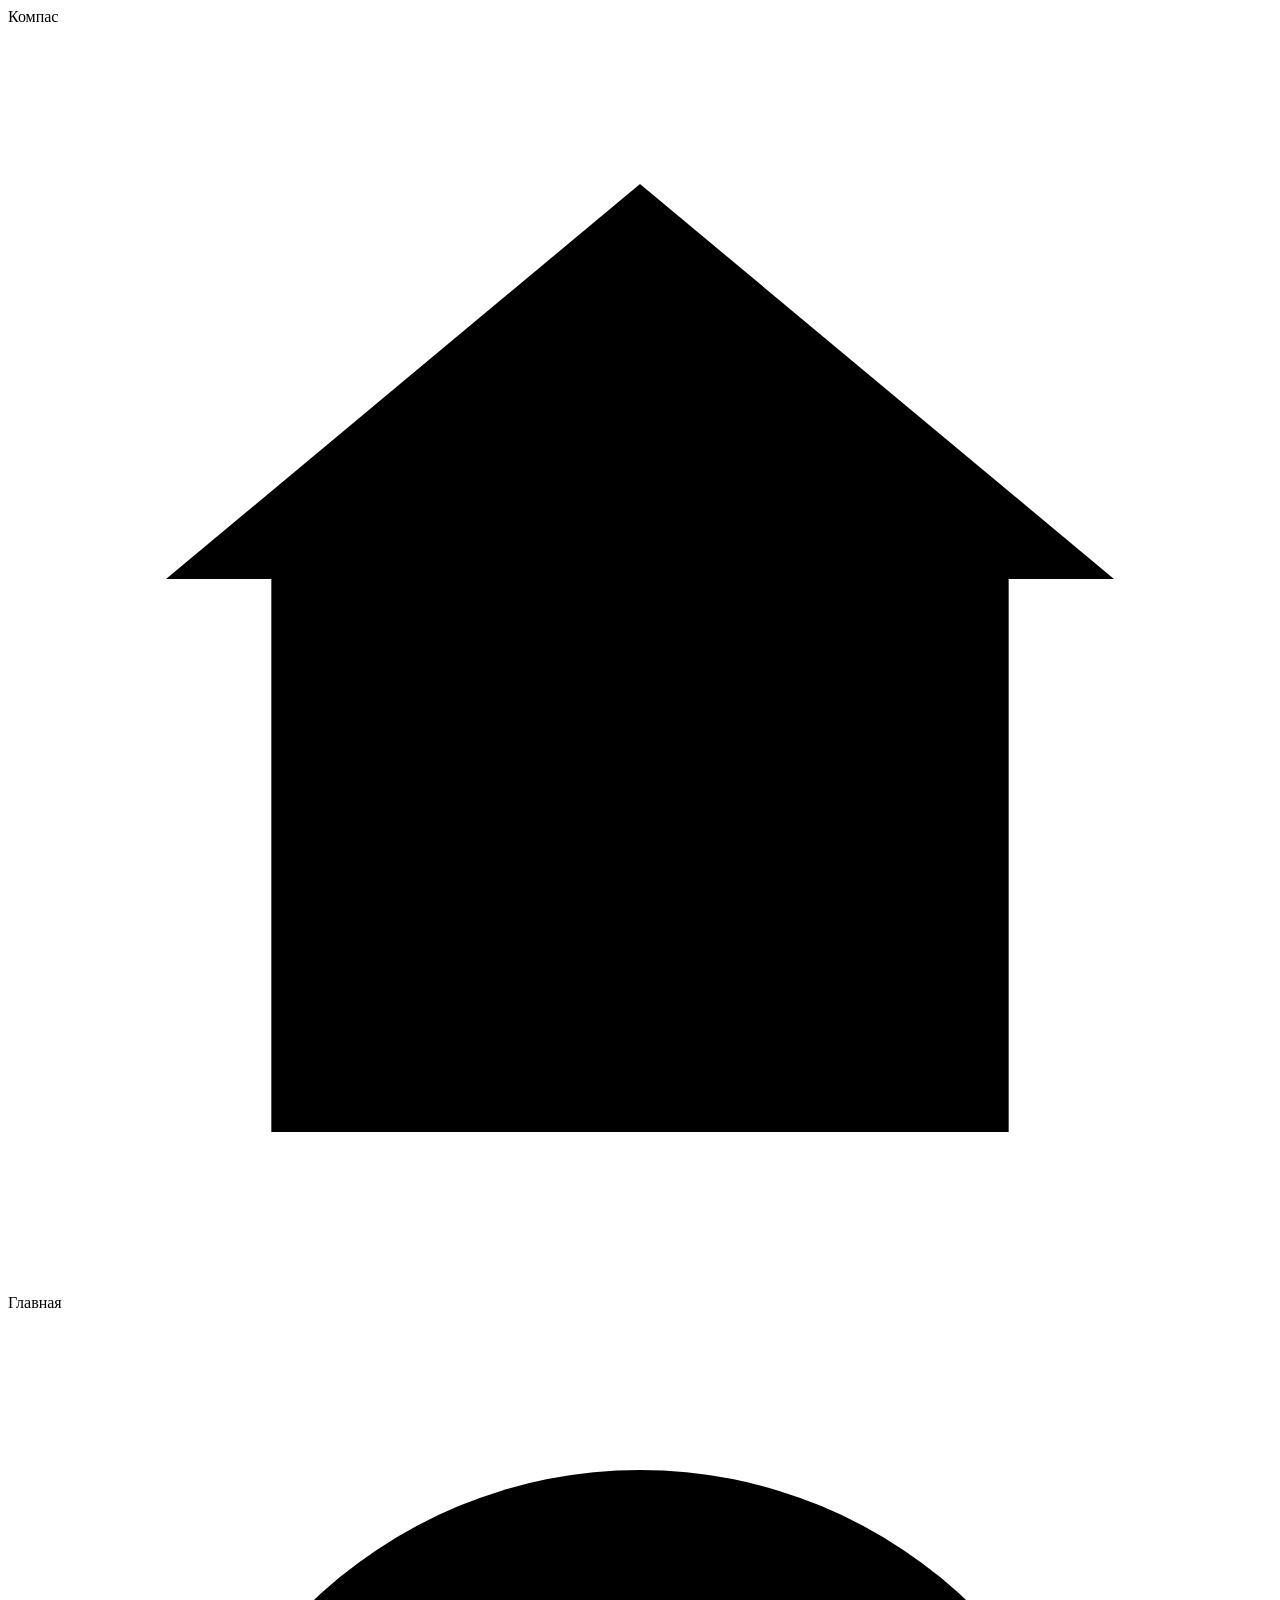
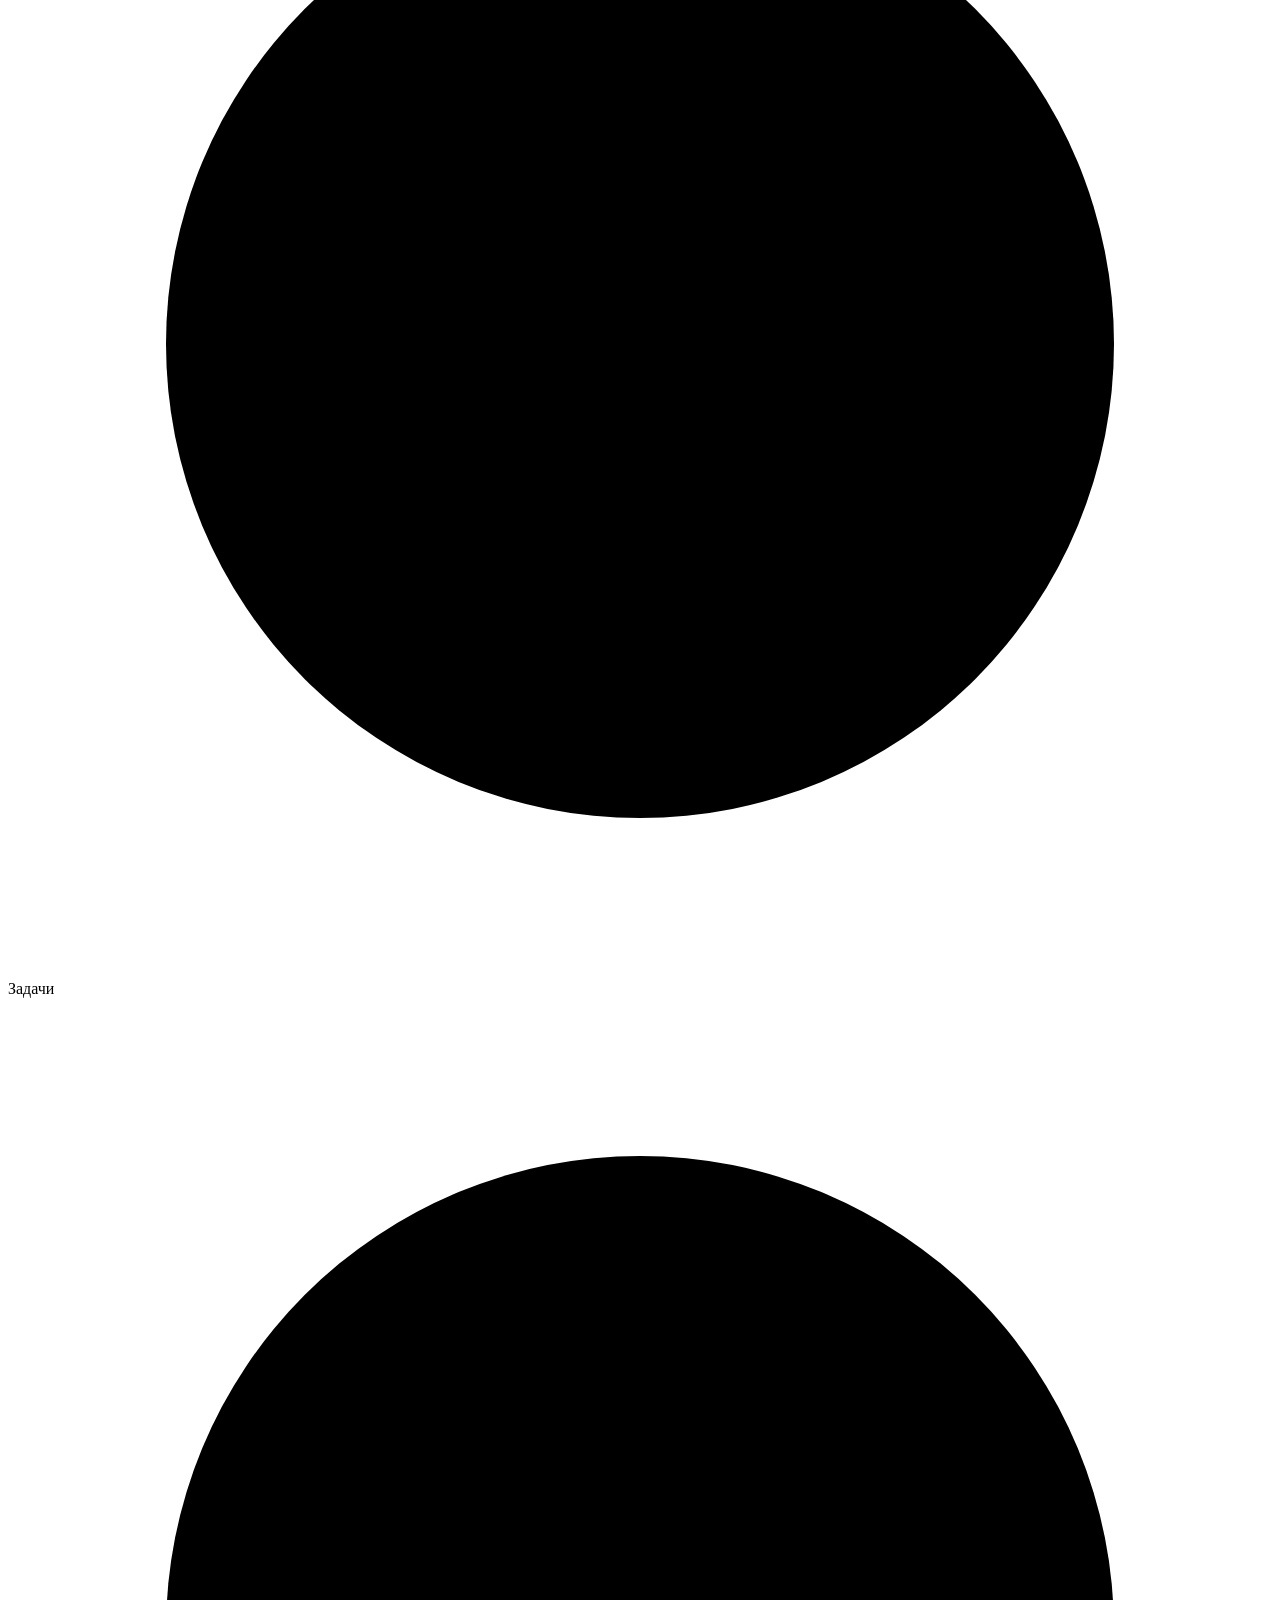
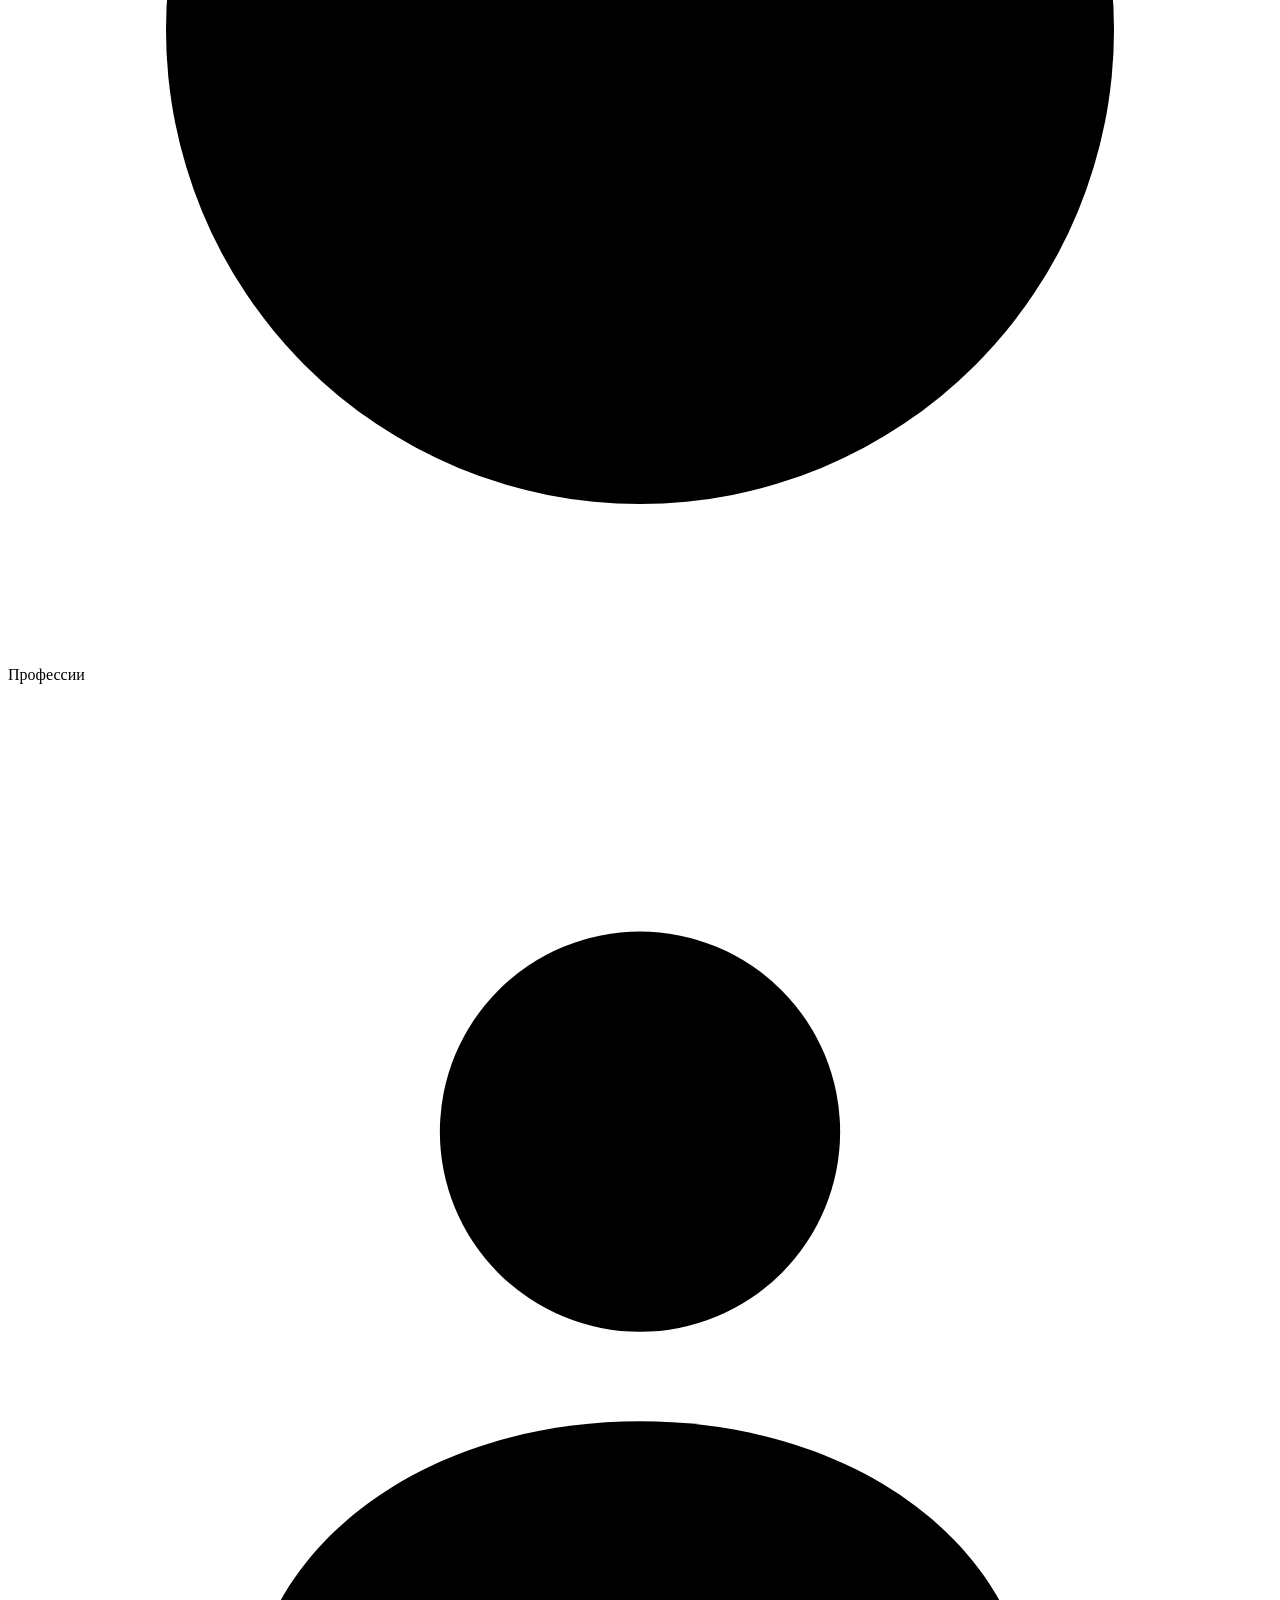
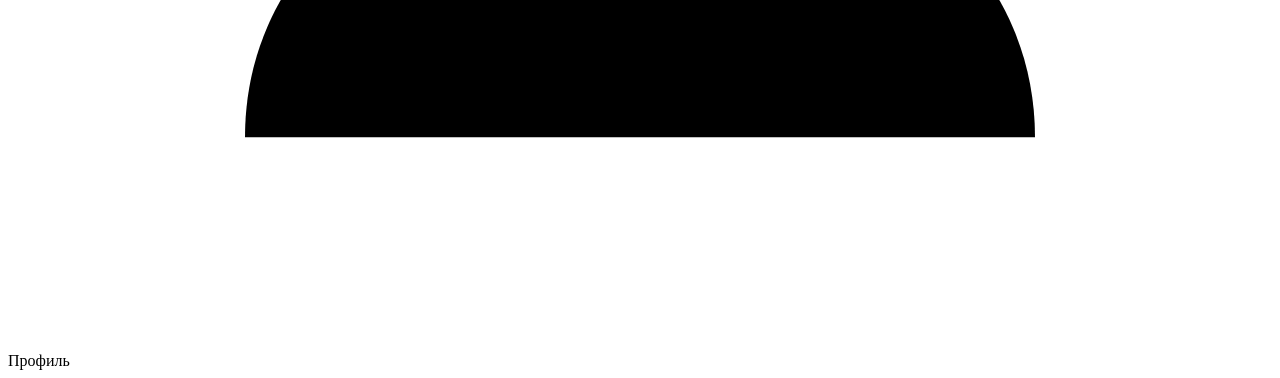
==== app/static/index.html @ f7890477 "Мини-приложение и кабинет педагога: вкладки, тренажёр, достижения Навигация сведена к четырём нижним" ====
<!DOCTYPE html>
<html lang="ru">
<head>
<meta charset="UTF-8">
<meta name="viewport" content="width=device-width, initial-scale=1, viewport-fit=cover">
<meta name="theme-color" content="#101114">
<title>Компас — навигатор по профессиям</title>
<link rel="icon" href="data:image/svg+xml,%3Csvg xmlns='http://www.w3.org/2000/svg' viewBox='0 0 32 32'%3E%3Crect width='32' height='32' rx='9' fill='%23007AFF'/%3E%3Ccircle cx='16' cy='16' r='9' fill='none' stroke='white' stroke-width='2'/%3E%3Cpath d='M20 12l-2.5 5.5L12 20l2.5-5.5L20 12z' fill='white'/%3E%3C/svg%3E">
<link rel="stylesheet" href="/static/styles.css?v=8">
</head>
<body>

<div class="phone">
  <div class="bar split">
    <div class="h4" id="bar-title">Компас</div>
    <div class="link hidden" id="bar-action"></div>
  </div>
  <div class="thin"><i id="bar-progress" style="width:0%"></i></div>
  <div class="body" id="view"></div>
  <nav class="tabs hidden" id="tabs">
    <div class="tab" data-tab="home">
      <svg viewBox="0 0 24 24"><path d="M3 10.5 12 3l9 7.5"/><path d="M5 9.5V21h14V9.5"/></svg>
      Главная
    </div>
    <div class="tab" data-tab="practice">
      <svg viewBox="0 0 24 24"><circle cx="12" cy="12" r="9"/><circle cx="12" cy="12" r="4"/><circle cx="12" cy="12" r="1"/></svg>
      Задачи
    </div>
    <div class="tab" data-tab="careers">
      <svg viewBox="0 0 24 24"><circle cx="12" cy="12" r="9"/><path d="M15.5 8.5 13 13l-4.5 2.5L11 11z"/></svg>
      Профессии
    </div>
    <div class="tab" data-tab="profile">
      <svg viewBox="0 0 24 24"><circle cx="12" cy="8.5" r="3.8"/><path d="M4.5 20c0-3.6 3.4-6 7.5-6s7.5 2.4 7.5 6"/></svg>
      Профиль
    </div>
  </nav>
</div>

<script src="/static/shared.js?v=8"></script>
<script src="/static/app.js?v=8"></script>
</body>
</html>
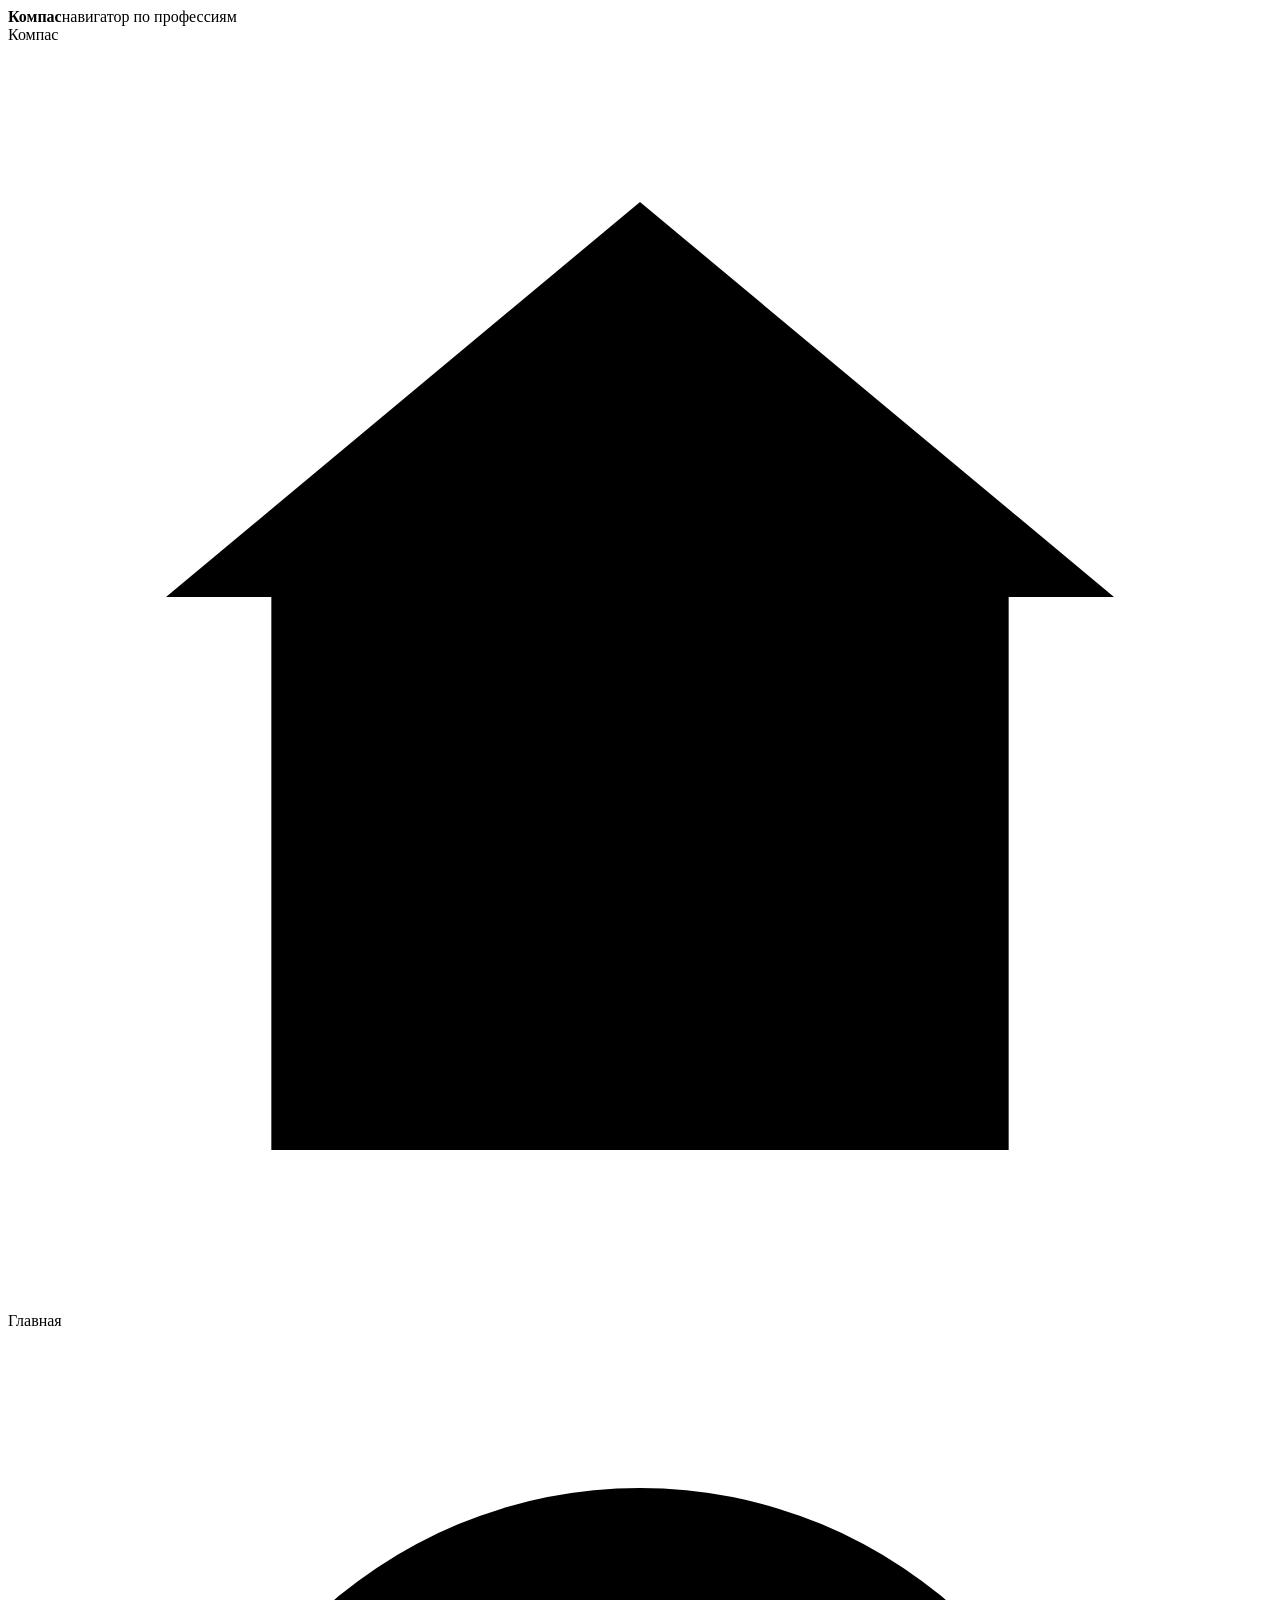
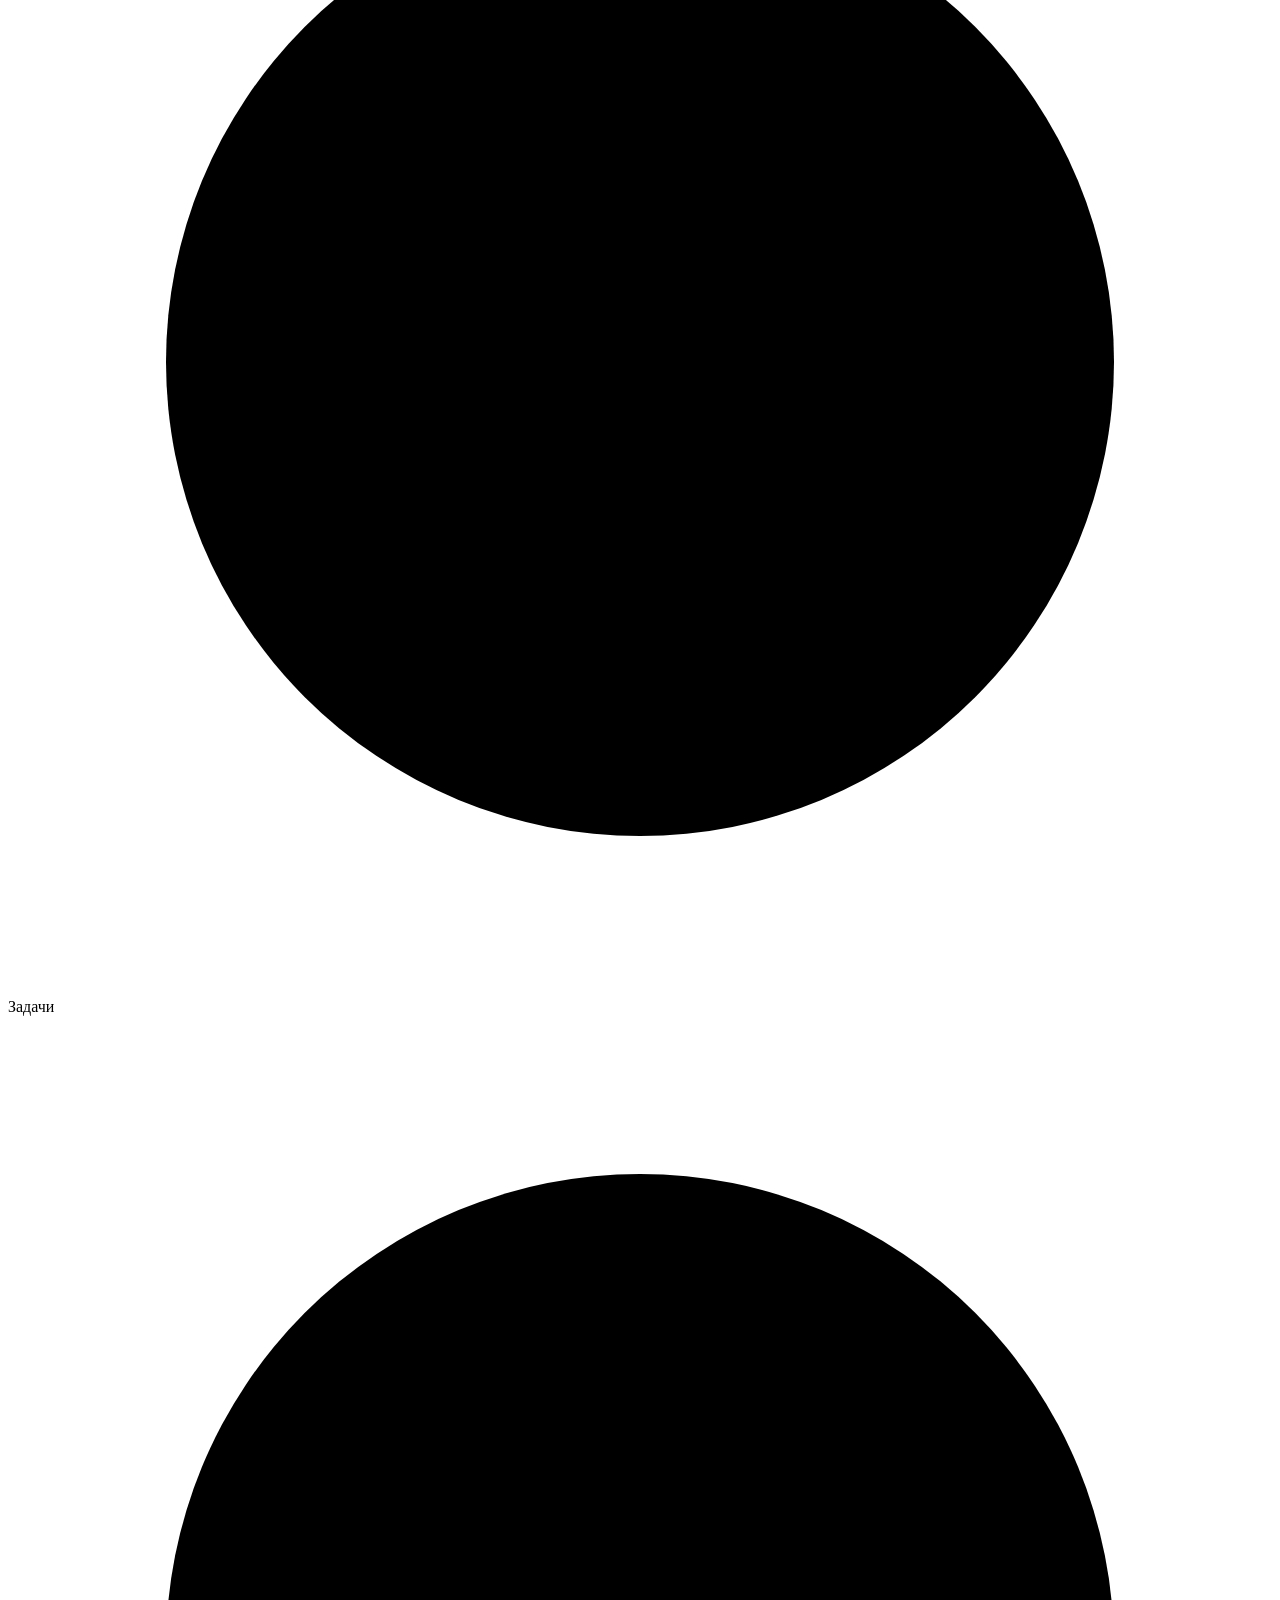
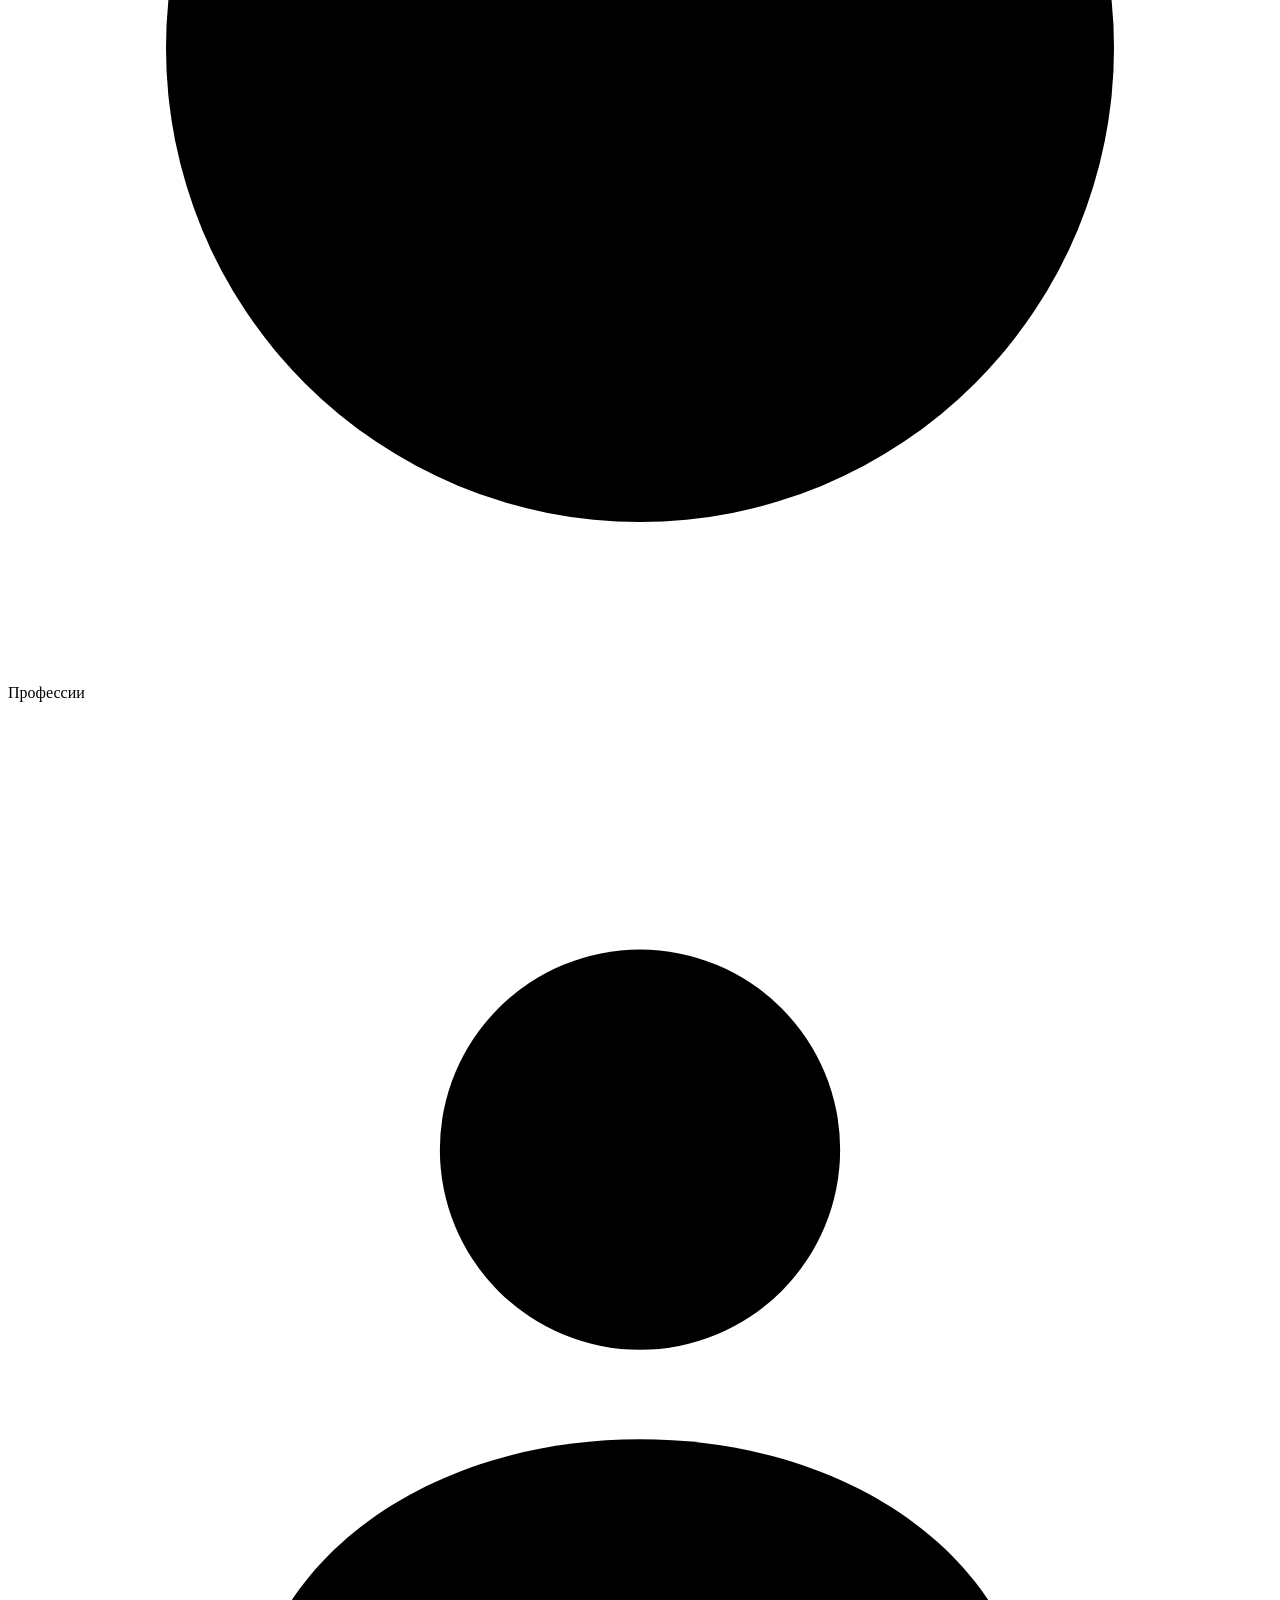
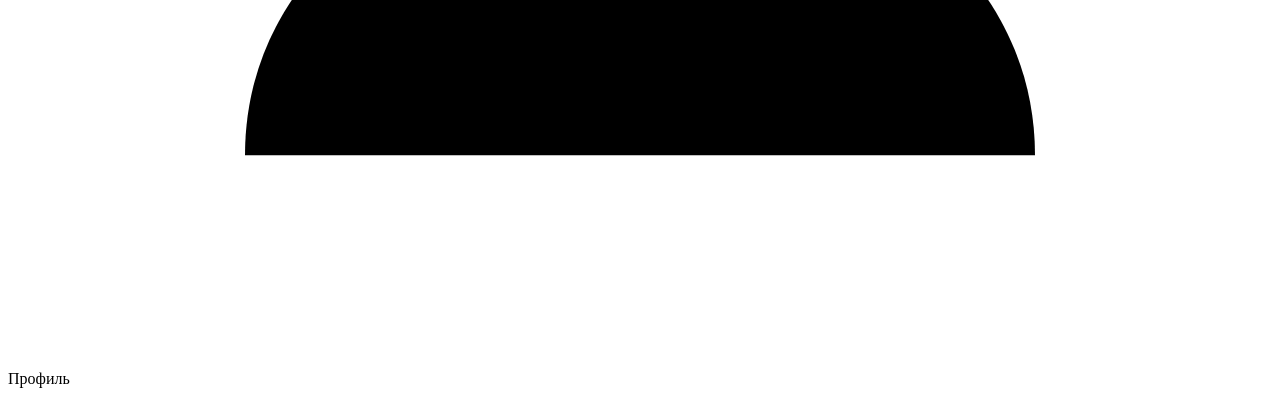
==== commit dbc87966: "feat(ui): раскладка для широкого экрана вместо телефона посреди пустоты В браузере приложение открыв" ====
--- a/app/static/index.html
+++ b/app/static/index.html
@@ -6,12 +6,15 @@
 <meta name="theme-color" content="#101114">
 <title>Компас — навигатор по профессиям</title>
 <link rel="icon" href="data:image/svg+xml,%3Csvg xmlns='http://www.w3.org/2000/svg' viewBox='0 0 32 32'%3E%3Crect width='32' height='32' rx='9' fill='%23007AFF'/%3E%3Ccircle cx='16' cy='16' r='9' fill='none' stroke='white' stroke-width='2'/%3E%3Cpath d='M20 12l-2.5 5.5L12 20l2.5-5.5L20 12z' fill='white'/%3E%3C/svg%3E">
-<link rel="stylesheet" href="/static/styles.css?v=8">
+<link rel="stylesheet" href="/static/styles.css?v=12">
 </head>
 <body>
 
 <div class="phone">
   <div class="bar split">
+    <!-- на широком экране в шапке появляется имя продукта: там нет ни адресной
+         строки мессенджера, ни иконки приложения, по которым его узнают -->
+    <div class="deskbrand"><b>Компас</b><span>навигатор по профессиям</span></div>
     <div class="h4" id="bar-title">Компас</div>
     <div class="link hidden" id="bar-action"></div>
   </div>
@@ -37,7 +40,9 @@
   </nav>
 </div>
 
-<script src="/static/shared.js?v=8"></script>
-<script src="/static/app.js?v=8"></script>
+<!-- мост мессенджера: даёт подписанные данные пользователя и тему оформления -->
+<script src="https://telegram.org/js/telegram-web-app.js"></script>
+<script src="/static/shared.js?v=12"></script>
+<script src="/static/app.js?v=12"></script>
 </body>
 </html>
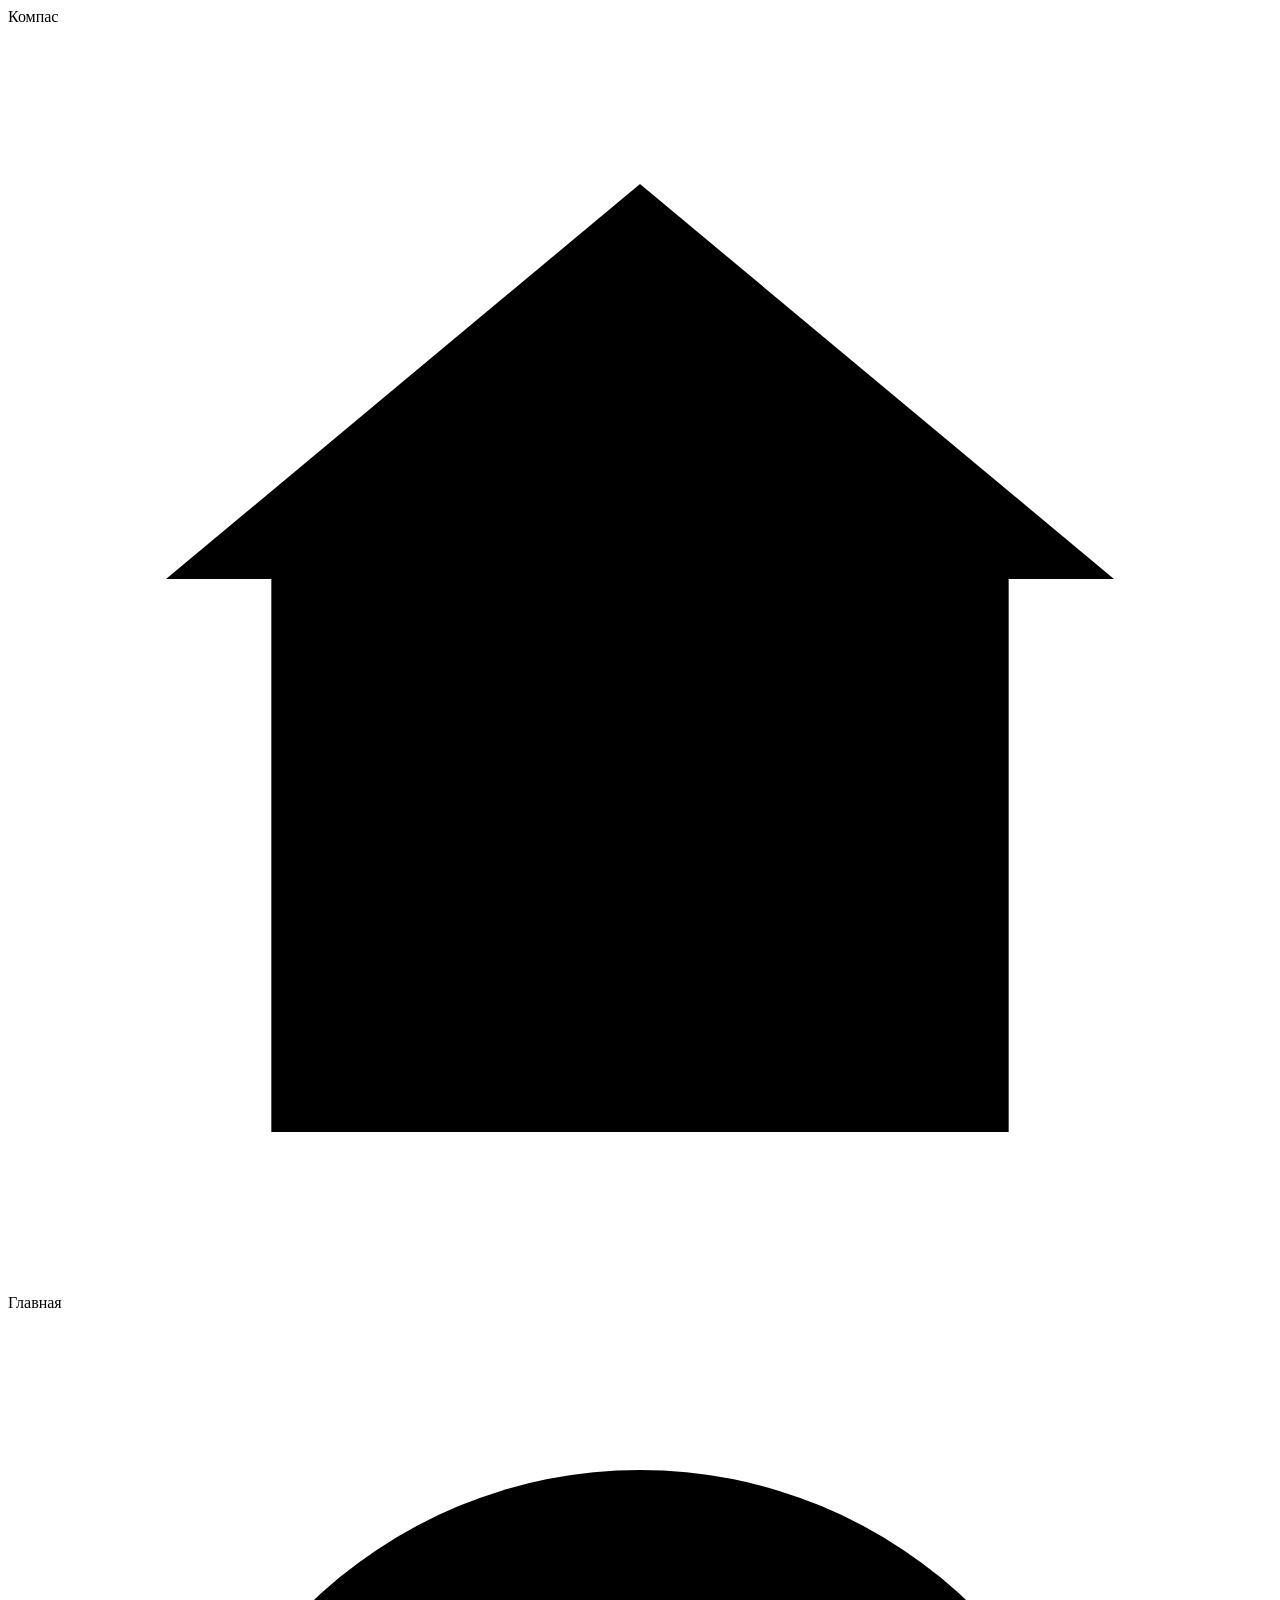
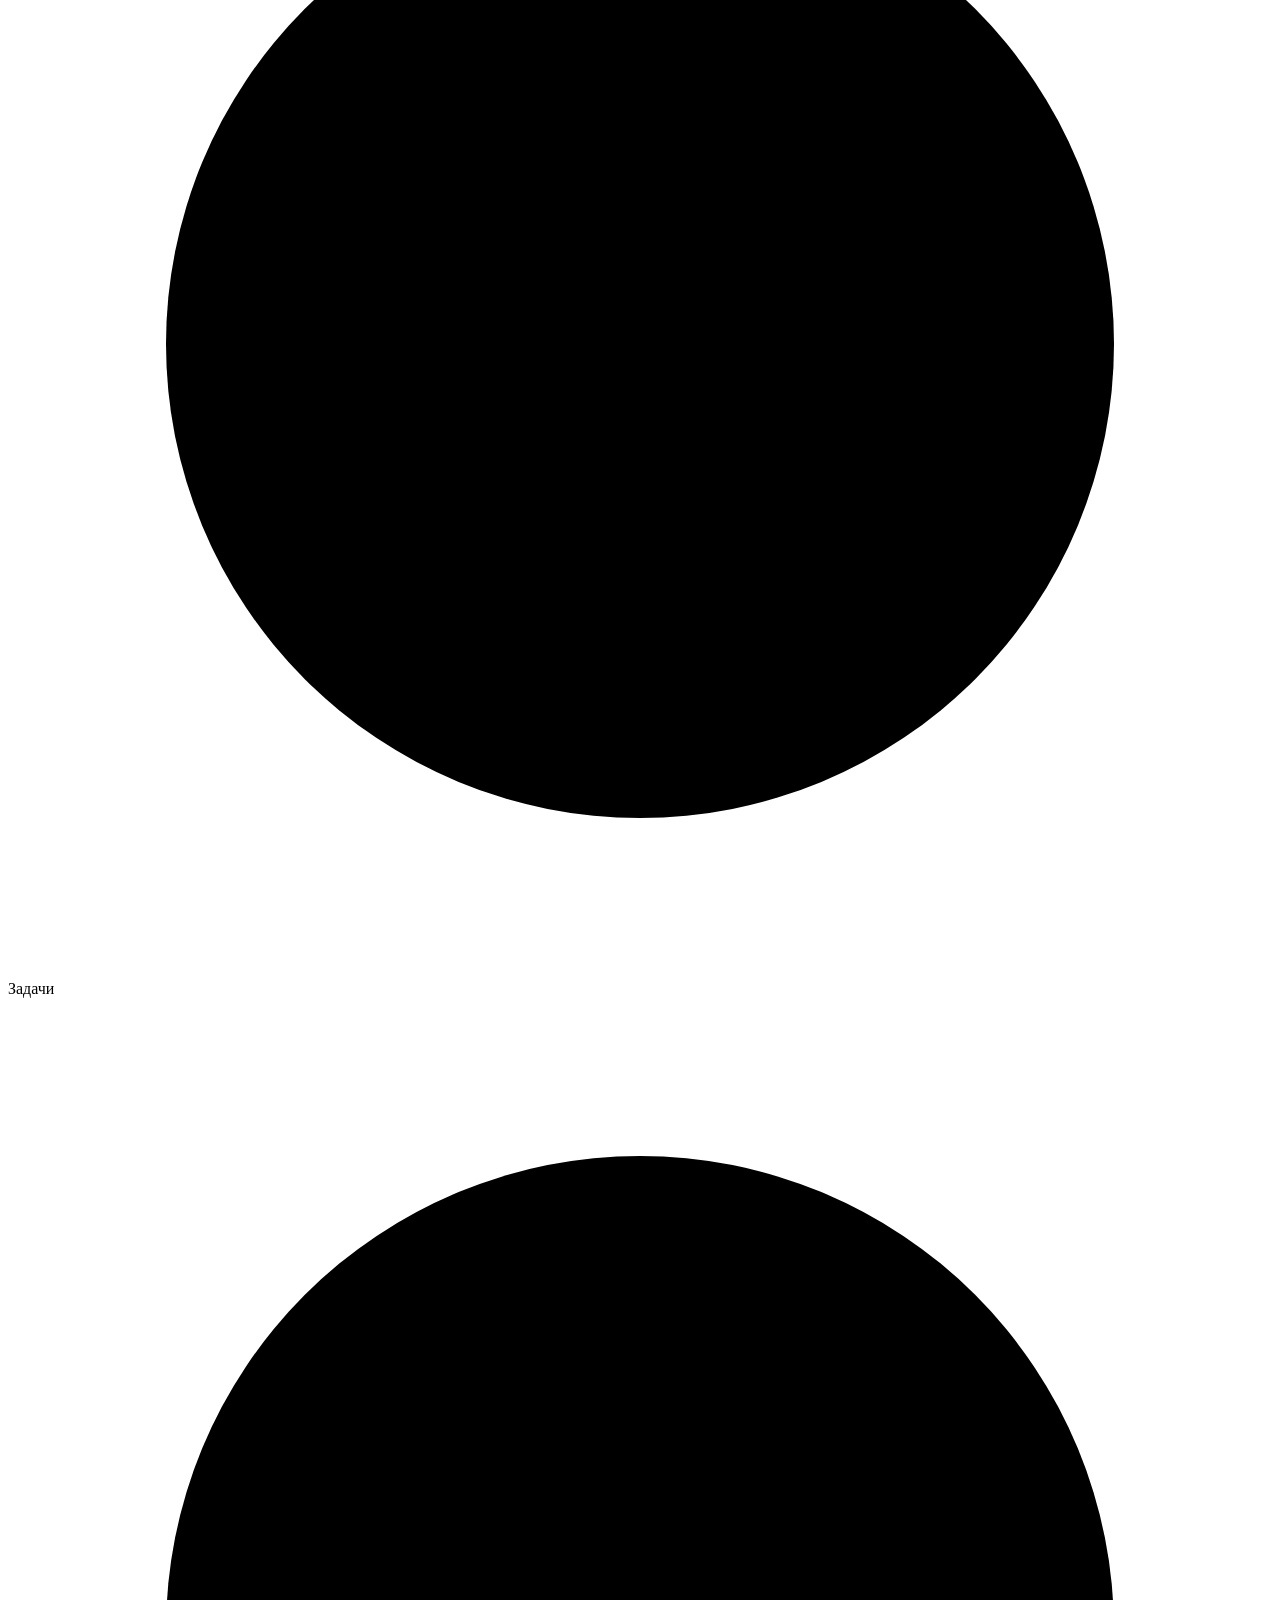
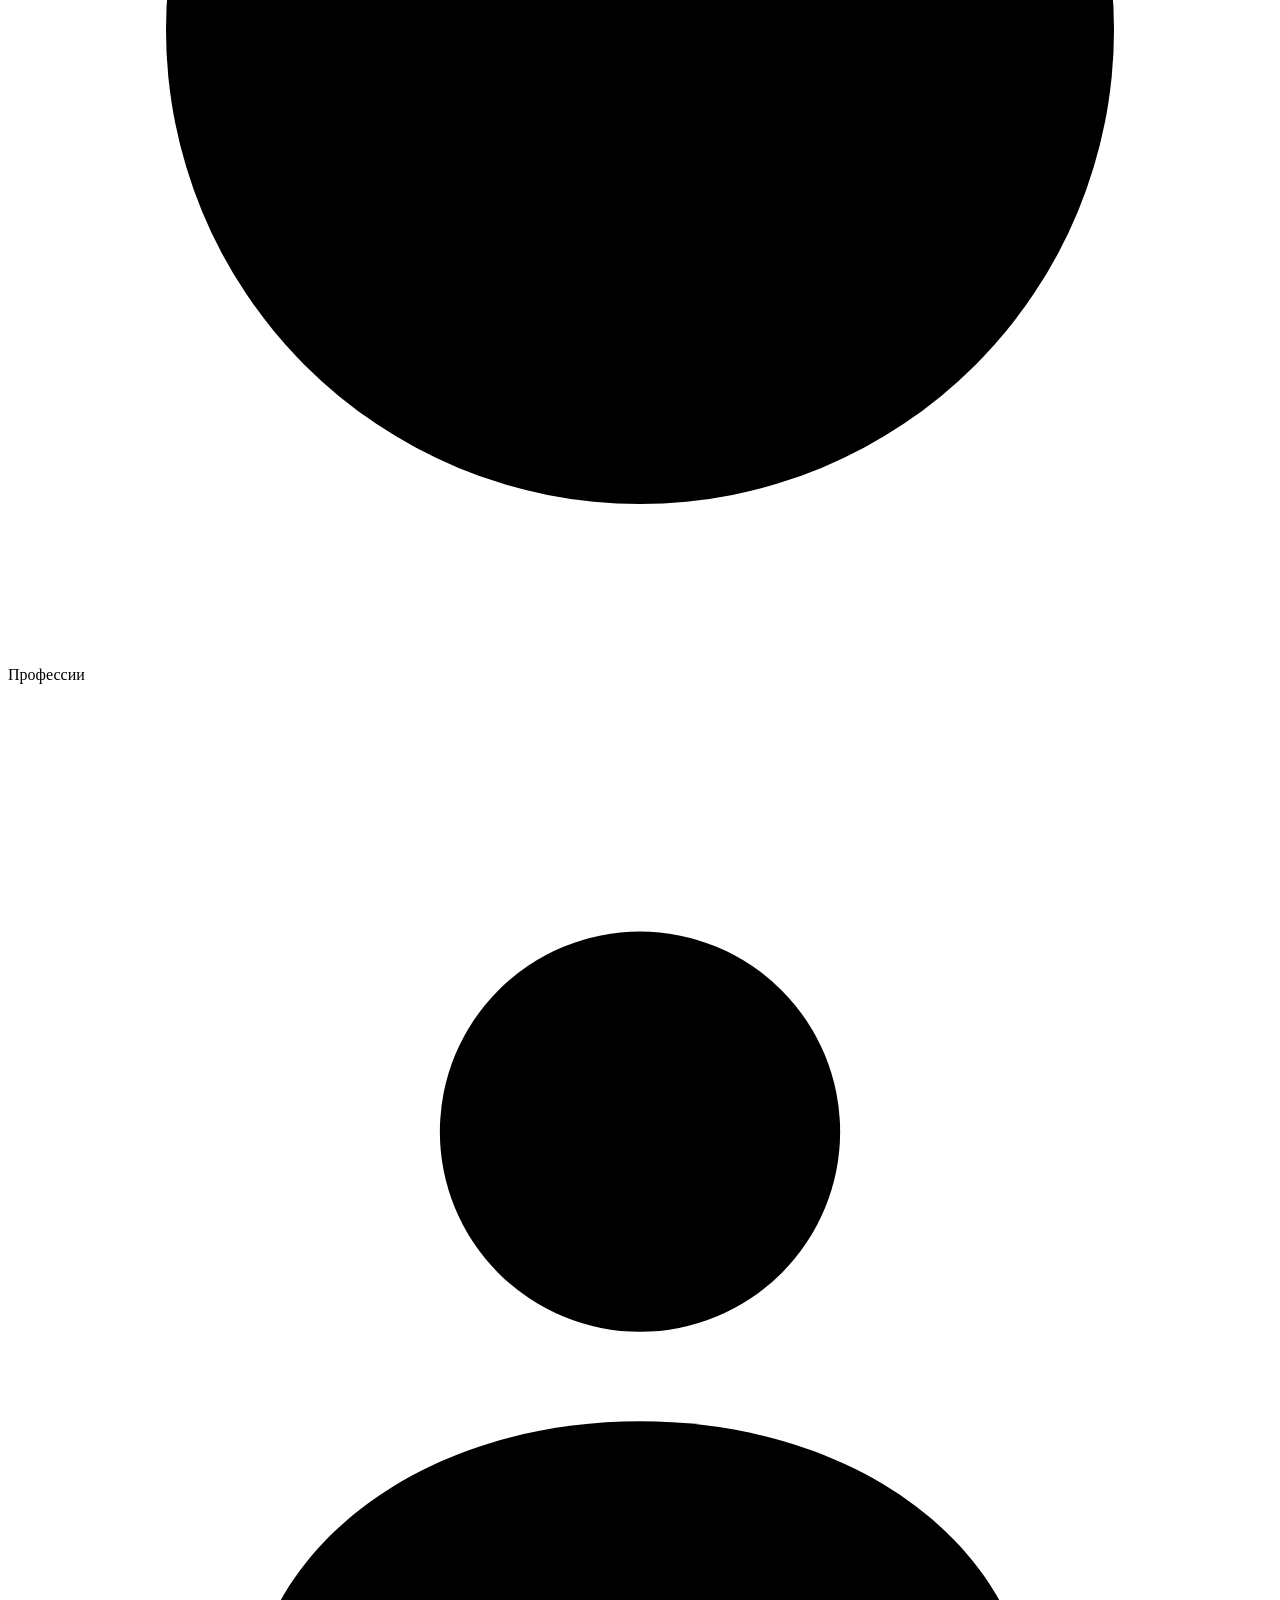
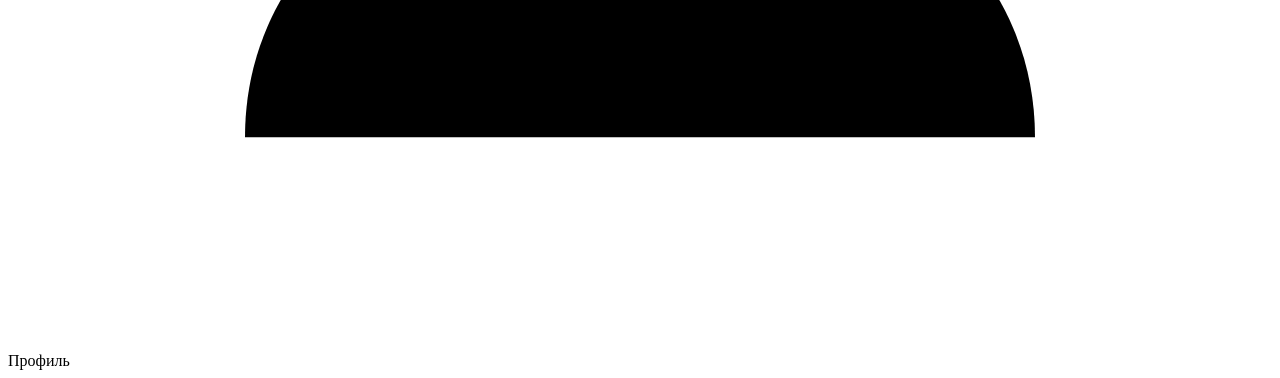
==== commit 7018dd2a: "feat(bot): перевести чат-бота и мини-приложение с Telegram на MAX" ====
--- a/app/static/index.html
+++ b/app/static/index.html
@@ -6,15 +6,12 @@
 <meta name="theme-color" content="#101114">
 <title>Компас — навигатор по профессиям</title>
 <link rel="icon" href="data:image/svg+xml,%3Csvg xmlns='http://www.w3.org/2000/svg' viewBox='0 0 32 32'%3E%3Crect width='32' height='32' rx='9' fill='%23007AFF'/%3E%3Ccircle cx='16' cy='16' r='9' fill='none' stroke='white' stroke-width='2'/%3E%3Cpath d='M20 12l-2.5 5.5L12 20l2.5-5.5L20 12z' fill='white'/%3E%3C/svg%3E">
-<link rel="stylesheet" href="/static/styles.css?v=12">
+<link rel="stylesheet" href="/static/styles.css?v=11">
 </head>
 <body>
 
 <div class="phone">
   <div class="bar split">
-    <!-- на широком экране в шапке появляется имя продукта: там нет ни адресной
-         строки мессенджера, ни иконки приложения, по которым его узнают -->
-    <div class="deskbrand"><b>Компас</b><span>навигатор по профессиям</span></div>
     <div class="h4" id="bar-title">Компас</div>
     <div class="link hidden" id="bar-action"></div>
   </div>
@@ -40,7 +37,11 @@
   </nav>
 </div>
 
-<!-- мост мессенджера: даёт подписанные данные пользователя и тему оформления -->
+<!-- мост мессенджера: даёт подписанные данные пользователя и тему оформления.
+     MAX — целевая платформа, поэтому его бридж первым; Telegram остаётся
+     для отладки и подключается тоже — messengerBridge() в app.js сам
+     выбирает, какой из двух окажется внутри мессенджера. -->
+<script src="https://st.max.ru/js/max-web-app.js"></script>
 <script src="https://telegram.org/js/telegram-web-app.js"></script>
 <script src="/static/shared.js?v=12"></script>
 <script src="/static/app.js?v=12"></script>
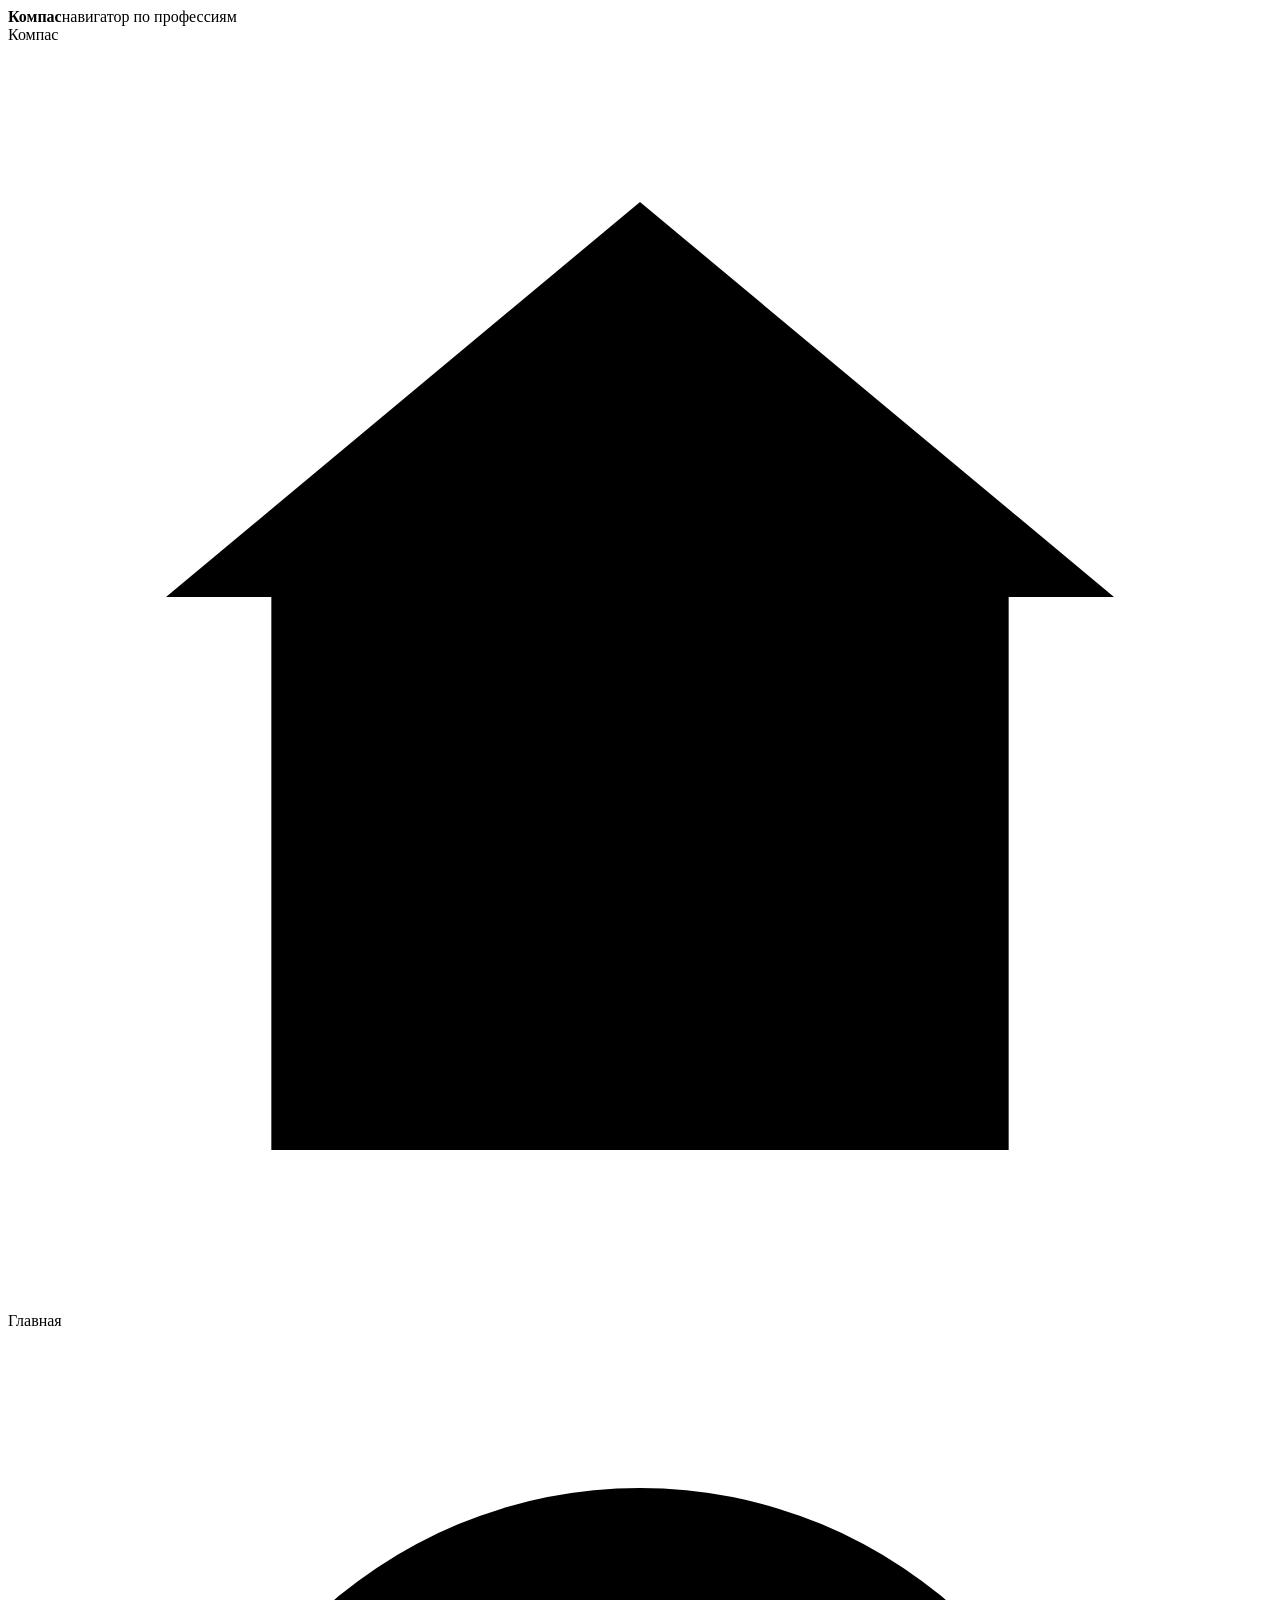
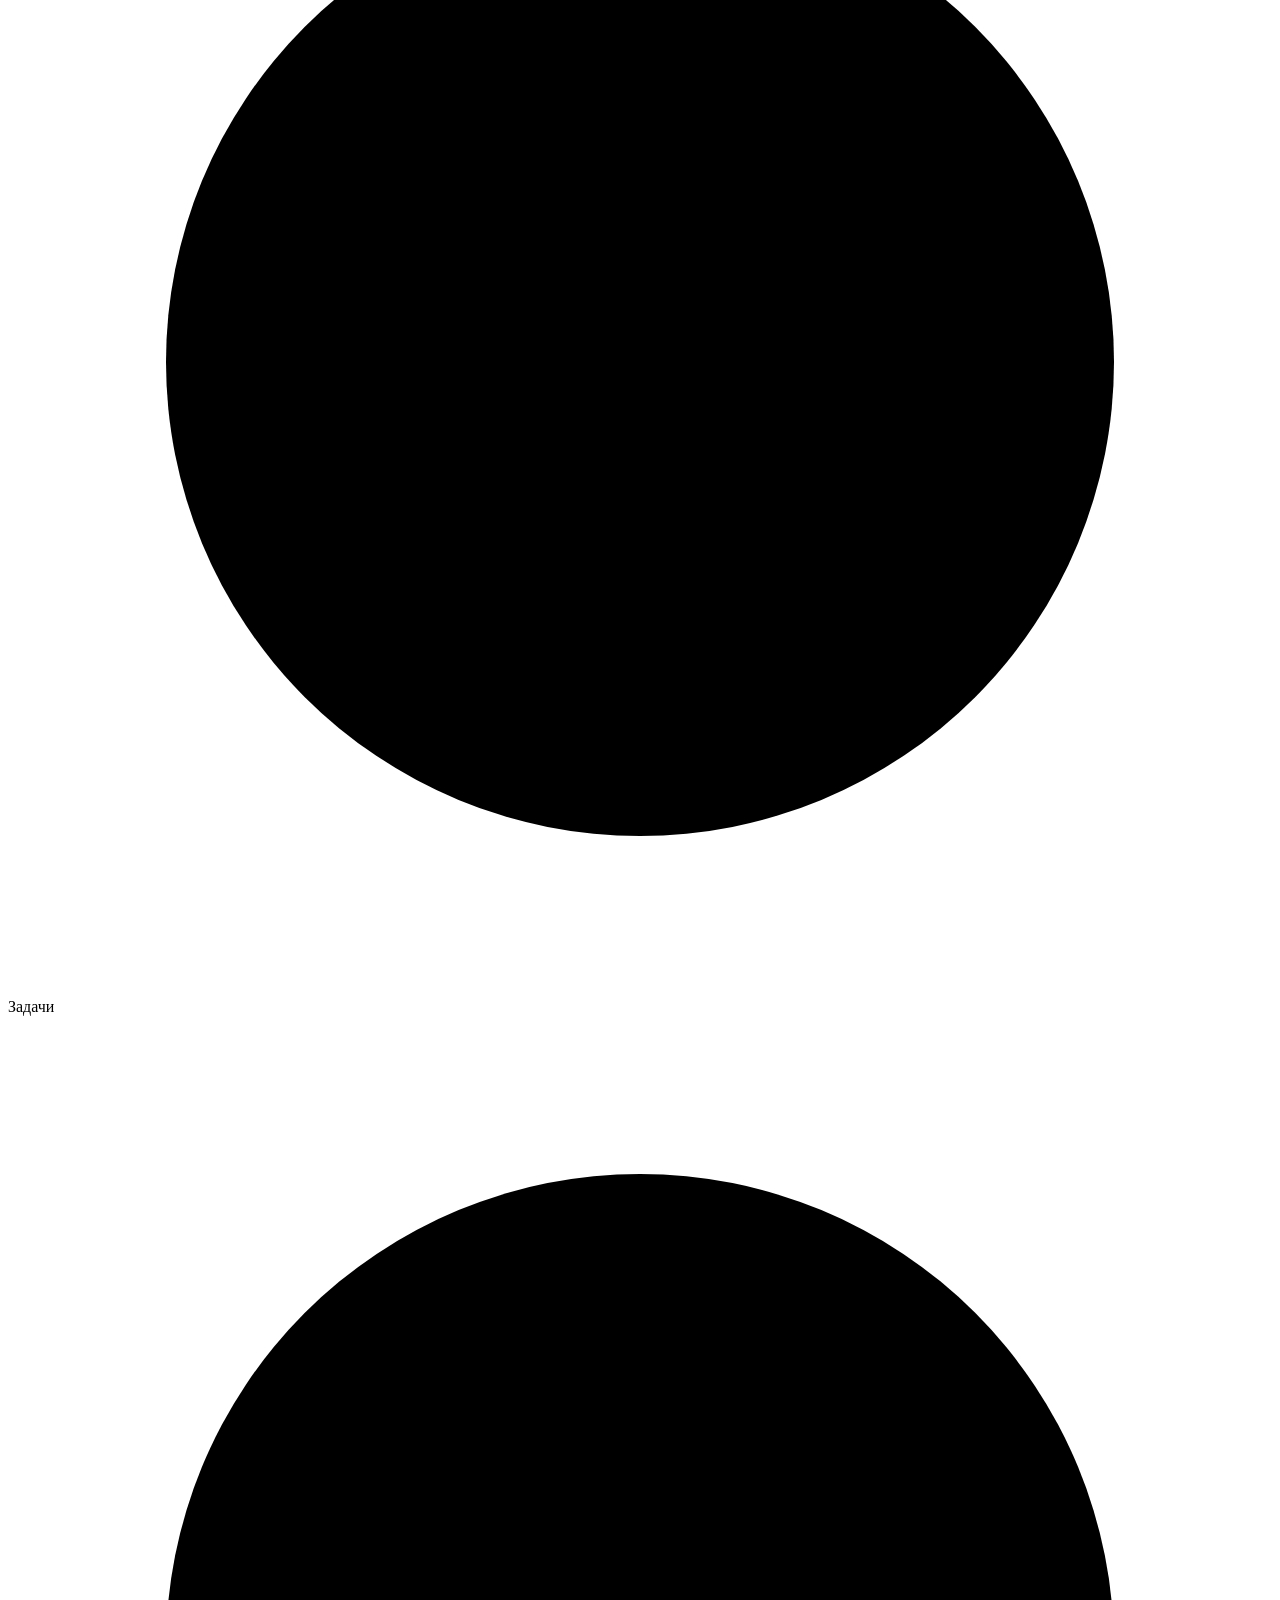
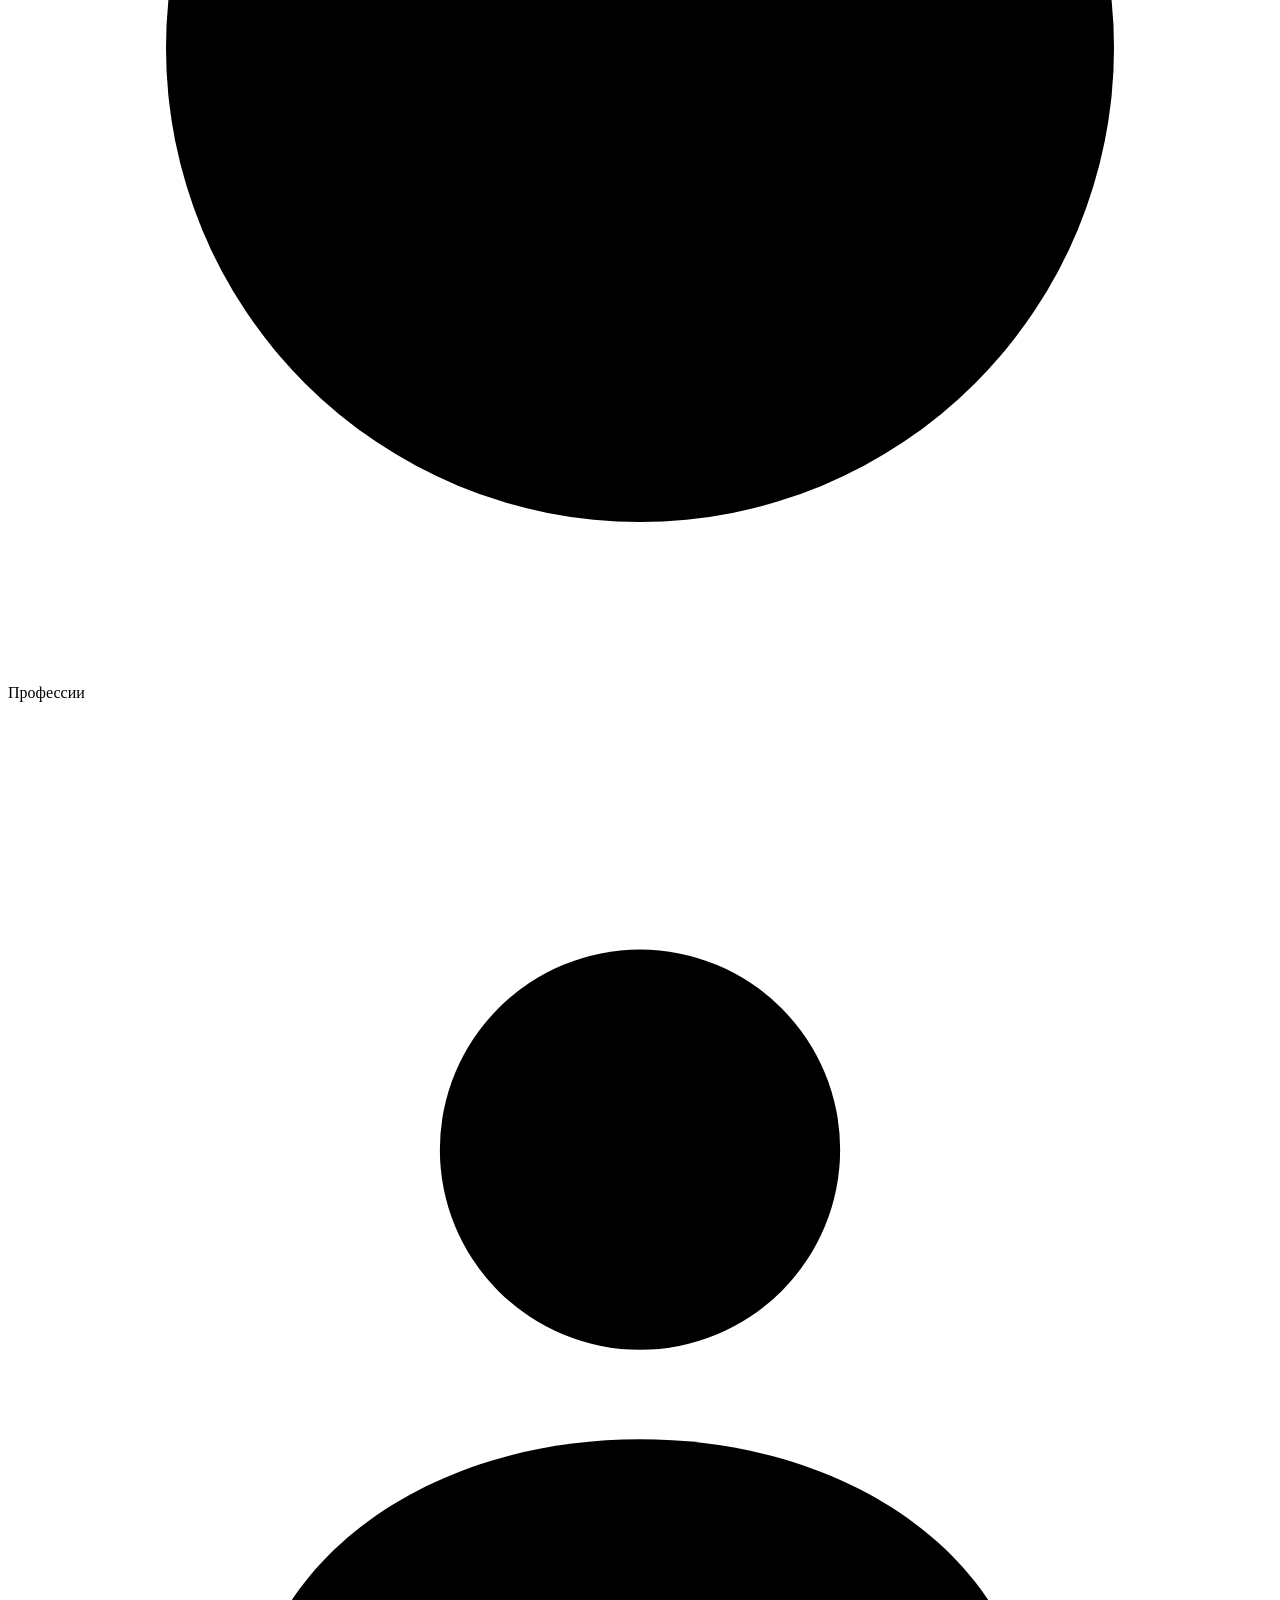
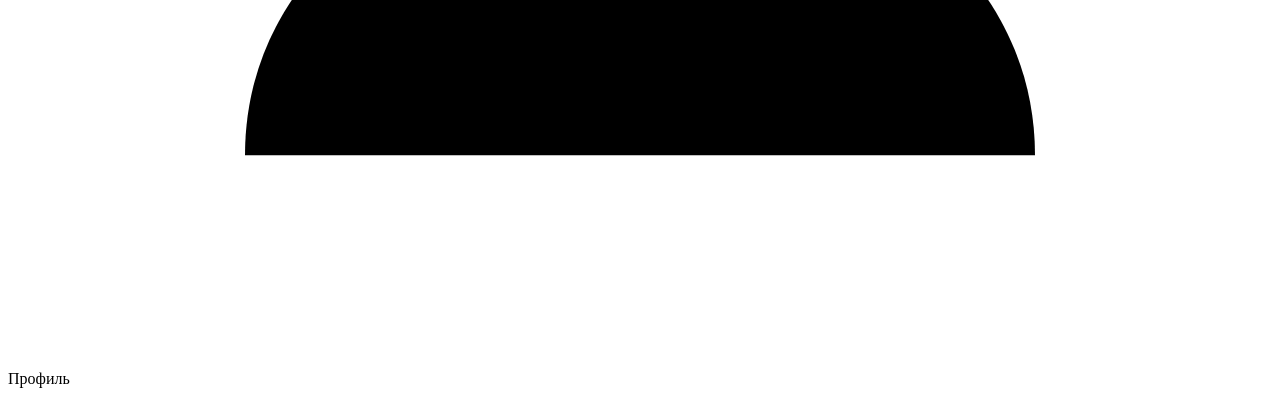
==== commit 76896801: "chore(merge): слить develop в main" ====
--- a/app/static/index.html
+++ b/app/static/index.html
@@ -6,12 +6,15 @@
 <meta name="theme-color" content="#101114">
 <title>Компас — навигатор по профессиям</title>
 <link rel="icon" href="data:image/svg+xml,%3Csvg xmlns='http://www.w3.org/2000/svg' viewBox='0 0 32 32'%3E%3Crect width='32' height='32' rx='9' fill='%23007AFF'/%3E%3Ccircle cx='16' cy='16' r='9' fill='none' stroke='white' stroke-width='2'/%3E%3Cpath d='M20 12l-2.5 5.5L12 20l2.5-5.5L20 12z' fill='white'/%3E%3C/svg%3E">
-<link rel="stylesheet" href="/static/styles.css?v=11">
+<link rel="stylesheet" href="/static/styles.css?v=12">
 </head>
 <body>
 
 <div class="phone">
   <div class="bar split">
+    <!-- на широком экране в шапке появляется имя продукта: там нет ни адресной
+         строки мессенджера, ни иконки приложения, по которым его узнают -->
+    <div class="deskbrand"><b>Компас</b><span>навигатор по профессиям</span></div>
     <div class="h4" id="bar-title">Компас</div>
     <div class="link hidden" id="bar-action"></div>
   </div>
